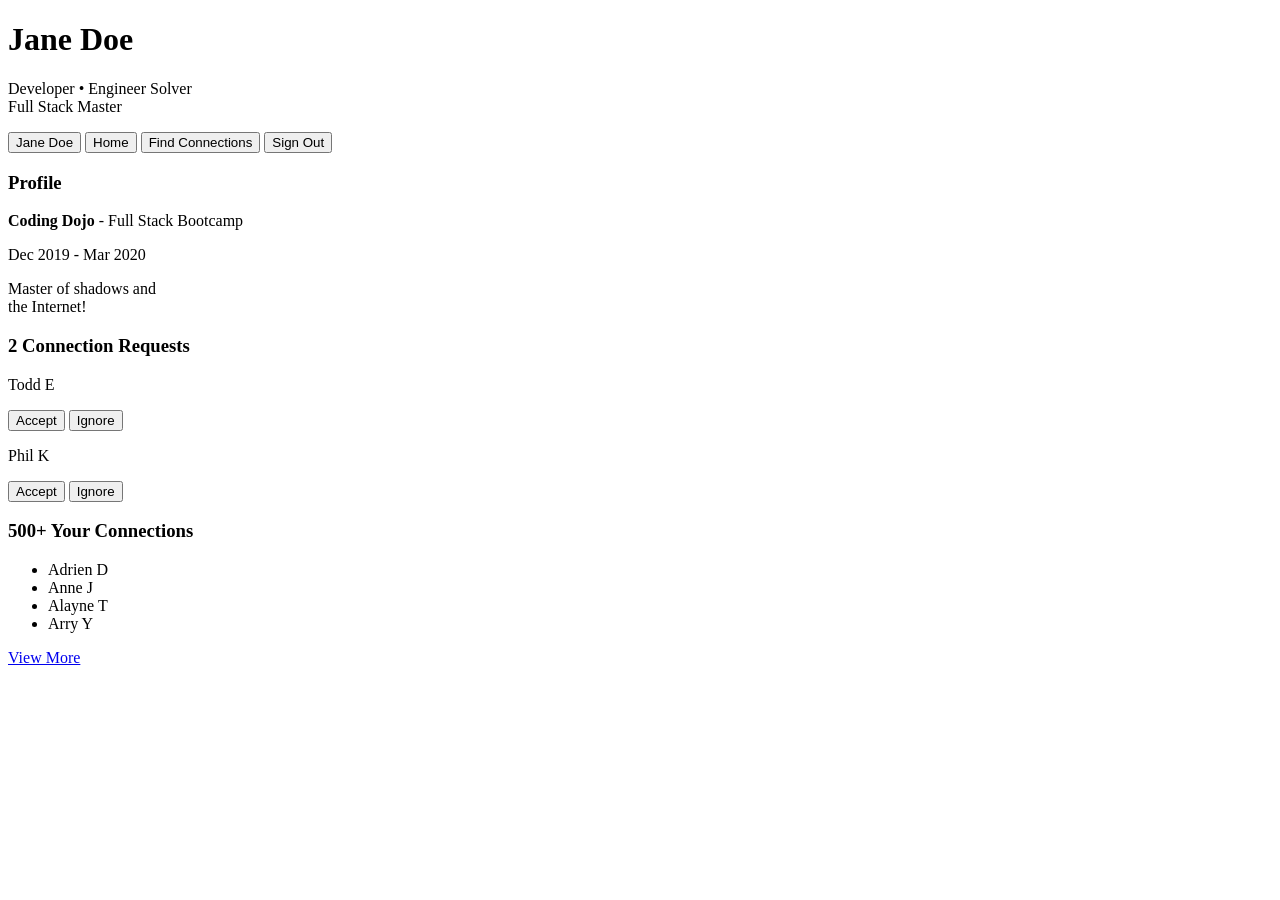
==== Week_1/Day_4/Core/ProfilePage/index.html @ eab5491f "Fizzbuzz" ====
<!DOCTYPE html>
<html lang="en">
<head>
    <meta charset="UTF-8">
    <meta name="viewport" content="width=device-width, initial-scale=1.0">
    <title>Profile</title>
    <link rel="stylesheet" href="styles.css">
</head>
<body>
    <div class="window-bar">
        <div class="window-buttons">
            <span class="close"></span>
            <span class="minimize"></span>
            <span class="maximize"></span>
        </div>
    </div>

    <div class="profile-header">
        <div class="profile-image"></div>
        <div class="profile-details">
            <h1>Jane Doe</h1>
            <p>Developer • Engineer Solver<br>Full Stack Master</p>
        </div>
    </div>

    <div class="container">
        <div class="left-section">
            <div class="profile-nav">
                <button>Jane Doe</button>
                <button>Home</button>
                <button>Find Connections</button>
                <button>Sign Out</button>
            </div>

            <div class="education-section">
                <h3>Profile</h3>
                <p><strong>Coding Dojo</strong> - Full Stack Bootcamp</p>
                <p>Dec 2019 - Mar 2020</p>
                <p>Master of shadows and<br>the Internet!</p>
            </div>
        </div>

        <div class="right-section">
            <div class="connection-requests">
                <h3>2 Connection Requests</h3>
                <div class="request">
                    <p>Todd E</p>
                    <button>Accept</button>
                    <button>Ignore</button>
                </div>
                <div class="request">
                    <p>Phil K</p>
                    <button>Accept</button>
                    <button>Ignore</button>
                </div>
            </div>

            <div class="your-connections">
                <h3>500+ Your Connections</h3>
                <ul>
                    <li>Adrien D</li>
                    <li>Anne J</li>
                    <li>Alayne T</li>
                    <li>Arry Y</li>
                </ul>
                <a href="#">View More</a>
            </div>
        </div>
    </div>
</body>
</html>
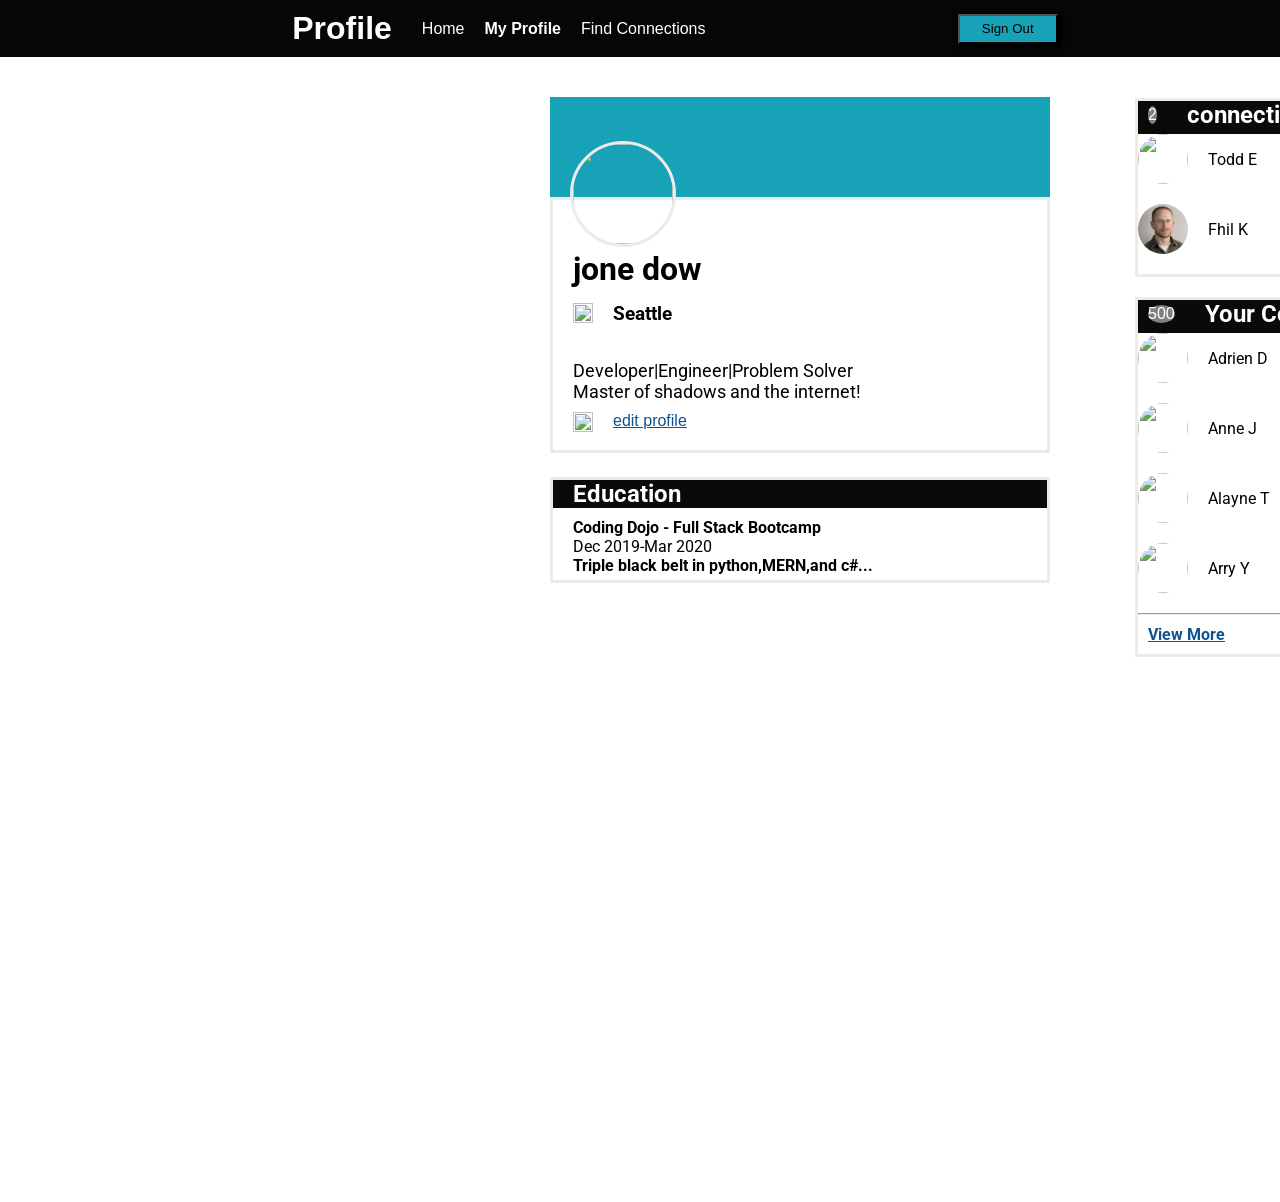
==== commit f50962ba: "Loop_Challenges" ====
--- a/Week_1/Day_4/Core/ProfilePage/index.html
+++ b/Week_1/Day_4/Core/ProfilePage/index.html
@@ -3,69 +3,99 @@
 <head>
     <meta charset="UTF-8">
     <meta name="viewport" content="width=device-width, initial-scale=1.0">
-    <title>Profile</title>
-    <link rel="stylesheet" href="styles.css">
+    <link rel="stylesheet" href="style.css">
+    <title>Profile Page</title>
+    <link rel="preconnect" href="https://fonts.googleapis.com">
+<link rel="preconnect" href="https://fonts.gstatic.com" crossorigin>
+<link href="https://fonts.googleapis.com/css2?family=Afacad+Flux:wght@100..1000&family=Roboto:ital,wght@0,100;0,300;0,400;0,500;0,700;0,900;1,100;1,300;1,400;1,500;1,700;1,900&display=swap" rel="stylesheet">
 </head>
 <body>
-    <div class="window-bar">
-        <div class="window-buttons">
-            <span class="close"></span>
-            <span class="minimize"></span>
-            <span class="maximize"></span>
-        </div>
-    </div>
-
-    <div class="profile-header">
-        <div class="profile-image"></div>
-        <div class="profile-details">
-            <h1>Jane Doe</h1>
-            <p>Developer • Engineer Solver<br>Full Stack Master</p>
-        </div>
-    </div>
-
     <div class="container">
-        <div class="left-section">
-            <div class="profile-nav">
-                <button>Jane Doe</button>
-                <button>Home</button>
-                <button>Find Connections</button>
-                <button>Sign Out</button>
+        <div class="all">
+            <div class="nav">
+                <h1 class="nav-title">Profile</h1>
+                <ul class="nav-links">
+                    <li><a href="#">Home</a></li>
+                    <li><a href="#" class="active">My Profile</a></li>
+                    <li><a href="#">Find Connections</a></li>
+                </ul>
             </div>
-
-            <div class="education-section">
-                <h3>Profile</h3>
-                <p><strong>Coding Dojo</strong> - Full Stack Bootcamp</p>
-                <p>Dec 2019 - Mar 2020</p>
-                <p>Master of shadows and<br>the Internet!</p>
+            <div class="Sign">
+                <ul>
+                    <li><button class="btn">Sign Out</button></li>
+                </ul>
             </div>
         </div>
-
-        <div class="right-section">
-            <div class="connection-requests">
-                <h3>2 Connection Requests</h3>
-                <div class="request">
-                    <p>Todd E</p>
-                    <button>Accept</button>
-                    <button>Ignore</button>
-                </div>
-                <div class="request">
-                    <p>Phil K</p>
-                    <button>Accept</button>
-                    <button>Ignore</button>
+        <div class="c-1">
+            <div class="line-1">
+                <img class="user" src="/ProfilePage/images/jane-m.jpg" alt="">
+            </div>
+            <div class="line-2">
+                <div class="col">
+                    <h1>jone dow</h1>
+                    <div class="loc">
+                        <img src="/ProfilePage/images/map-marker.png" alt=""><h3>Seattle</h3>
+                    </div>
+                    <p>Developer|Engineer|Problem Solver 
+                        <br>Master of shadows and the internet!
+                    </p>
+                    <div class="edit">
+                        <img src="/ProfilePage/images/gear.png" alt="">
+                        <a class="ed" href="#">edit profile</a>
+                    </div>
                 </div>
             </div>
-
-            <div class="your-connections">
-                <h3>500+ Your Connections</h3>
-                <ul>
-                    <li>Adrien D</li>
-                    <li>Anne J</li>
-                    <li>Alayne T</li>
-                    <li>Arry Y</li>
-                </ul>
-                <a href="#">View More</a>
+        </div>
+        <div class="c-2">
+            <div class="edu"><h2>Education</h2></div>
+            <div class="pa">
+                <div class="ph">Coding Dojo - Full Stack Bootcamp</div>
+                <div class="ph-2">Dec 2019-Mar 2020</div>
+                <div class="ph">Triple black belt in python,MERN,and c#...</div>
+            </div>
+        </div>
+        <div class="c-3">
+            <div class="con"><span>2</span><h2>connection requests</h2> </div>
+            <div>
+                <div class="i-pro">
+                    <img class="pro" src="/ProfilePage/images/todd-s.jpg" alt="">
+                    Todd E
+                    <img class="acc" src="/ProfilePage/images/accept-circle.png">
+                    <img class="close" src="/ProfilePage/images/close-circle.png" alt="">
+                </div>
+                <div class="i-pro">
+                    <img class="pro" src="images/phil-s.jpg" alt="">
+                    Fhil K
+                    <img class="acc" src="/ProfilePage/images/accept-circle.png">
+                    <img class="close" src="/ProfilePage/images/close-circle.png" alt="">
+                </div>
+            </div>
+        </div>
+        <div class="c-4">
+            <div class="con"><span>500</span>  <h2>Your Connections</h2></div>
+            <div>
+                <div class="i-pro">
+                    <img class="pro" src="/ProfilePage/images/adrien-s.jpg" alt="">
+                    Adrien D
+                </div>
+                <div class="i-pro">
+                    <img class="pro" src="/ProfilePage/images/anne-s.jpg" alt="">
+                    Anne J
+                </div>
+                <div class="i-pro">
+                    <img class="pro" src="/ProfilePage/images/alayne-s.jpg" alt="">
+                    Alayne T
+                </div>
+                <div class="i-pro">
+                    <img class="pro" src="/ProfilePage/images/arry-s.jpg" alt="">
+                    Arry Y
+                </div>
+            </div>
+            <hr>
+            <div>
+                <a href="#"><h4>View More</h4></a>
             </div>
         </div>
     </div>
 </body>
-</html>
+</html>
--- a/Week_1/Day_4/Core/ProfilePage/style.css
+++ b/Week_1/Day_4/Core/ProfilePage/style.css
@@ -0,0 +1,228 @@
+*{
+    margin: 0;
+    padding: 0;
+    font-family: 'Roboto';
+}
+
+.all{
+    display: flex;
+    justify-content: space-evenly;
+    background-color: #070505;
+    padding:10px;
+    align-items: center;
+    padding-left: 100px;
+}
+.nav{
+    display: flex;
+}
+.nav-title{
+    color: white;
+    font-family: Arial, Helvetica, sans-serif;
+}
+.active{
+    font-weight: bold;
+    text-decoration: none;
+}
+
+.btn{
+    background-color:#17A2B8;
+    box-shadow:2px 2px 2px 2px;
+    font-family: Arial, Helvetica, sans-serif;
+    width: 100px;
+    height: 30px;
+}
+.nav-links{
+    display: flex;
+    justify-content: center;
+    align-items: center;
+    padding-left: 30px;
+}
+li{
+    display: flex;
+    color: #333333;
+    text-decoration: none;
+    padding-right: 20px;
+}
+a{
+    color: white;
+    text-decoration: none;
+    font-family: Arial, Helvetica, sans-serif;
+}
+ul{
+    padding-left: 40px;
+}
+*{
+    margin: 0;
+    padding: 0;
+}
+
+.c-1{
+    width: 500px;
+    height: 500px;
+    position: relative;
+    left: 550px;
+    top: 40px;
+}
+.line-1{
+    width: 500px;
+    height: 100px;
+    background-color: #17A2B8;
+
+}
+.line-2{
+    width: 494px;
+    height: 250px;
+    background-color:white;
+    border: solid rgb(236,235,232);
+}
+img{
+    width: 20px;
+    height: 20px;
+    margin-right: 20px;
+}
+.user{
+    position:relative;
+    top: 44px;
+    width: 100px;
+    height: 100px;
+    margin-left: 20px;
+    border-radius:100% ;
+    border: solid rgb(236,235,232);
+}
+.edit{
+    display: flex;
+    position: relative;
+    top: 60px;
+}
+.loc{
+    display: flex;
+    position: relative;
+    top: 15px;
+    width: 5px;
+}
+p{
+    position: relative;
+    top: 50px;
+}
+.col{
+    position: relative;
+    top: 50px;
+    left: 20px;
+} 
+span{
+    font-size:medium;
+    font-family:Arial, Helvetica, sans-serif;
+    border-radius: 100%;
+    background-color: grey;
+    margin-top: 5px;
+    margin-right: 10px;
+    margin-left: 10px;
+    margin-bottom: 10px;
+    color: white;
+}
+p{
+    font-size:large;
+}
+.ed{
+    color: #0C5394;
+    text-decoration: underline;
+}
+.c-2{
+    position: relative;
+    left: 550px;
+    bottom: 80px;
+    width: 494px;
+    height: 100px;
+    background-color:white;
+    border: solid rgb(236,235,232);
+}
+.edu{
+    background-color: #0a0a0a;
+}
+.pa{
+    position: relative;
+    left: 20px;
+    top: 10px;
+}
+.ph{
+    font-weight:bold;
+}
+
+.c-3{
+    position: relative;
+    left: 1135px;
+    bottom: 565px;
+    width: 300px;
+    height: auto;
+    background-color:white;
+    border: solid rgb(236,235,232);
+}
+.con{
+    background-color: #0a0a0a;
+}
+.acc{
+    position: relative;
+    left: 100px;
+    height: 30px;
+    width: 30px;
+}
+.close{
+    position: relative;
+    left:100px ;
+    height: 30px;
+    width: 30px;
+}
+.i-pro{
+    display: flex;
+    align-items: center;
+    margin-bottom: 20px;
+}
+.pro{
+    border-radius: 100%;
+    width: 50px;
+    height: 50px;
+}
+.c-4{
+    position: relative;
+    left: 1135px;
+    bottom: 545px;
+    width: 300px;
+    height: auto;
+    background-color:white;
+    border: solid rgb(236,235,232);
+}
+.con{
+    background-color: #0a0a0a;
+    display: flex;
+}
+.acc{
+    position: relative;
+    left: 100px;
+    height: 30px;
+    width: 30px;
+}
+.close{
+    position: relative;
+    left:100px ;
+    height: 30px;
+    width: 30px;
+}
+.i-pro{
+    display: flex;
+    align-items: center;
+    margin-bottom: 20px;
+}
+.pro{
+    border-radius: 100%;
+    width: 50px;
+    height: 50px;
+}
+h4{
+    color: #0C5394;
+    text-decoration: underline;
+    margin:10px;
+}
+h2{
+    color: white;
+    margin-left: 20px;
+}
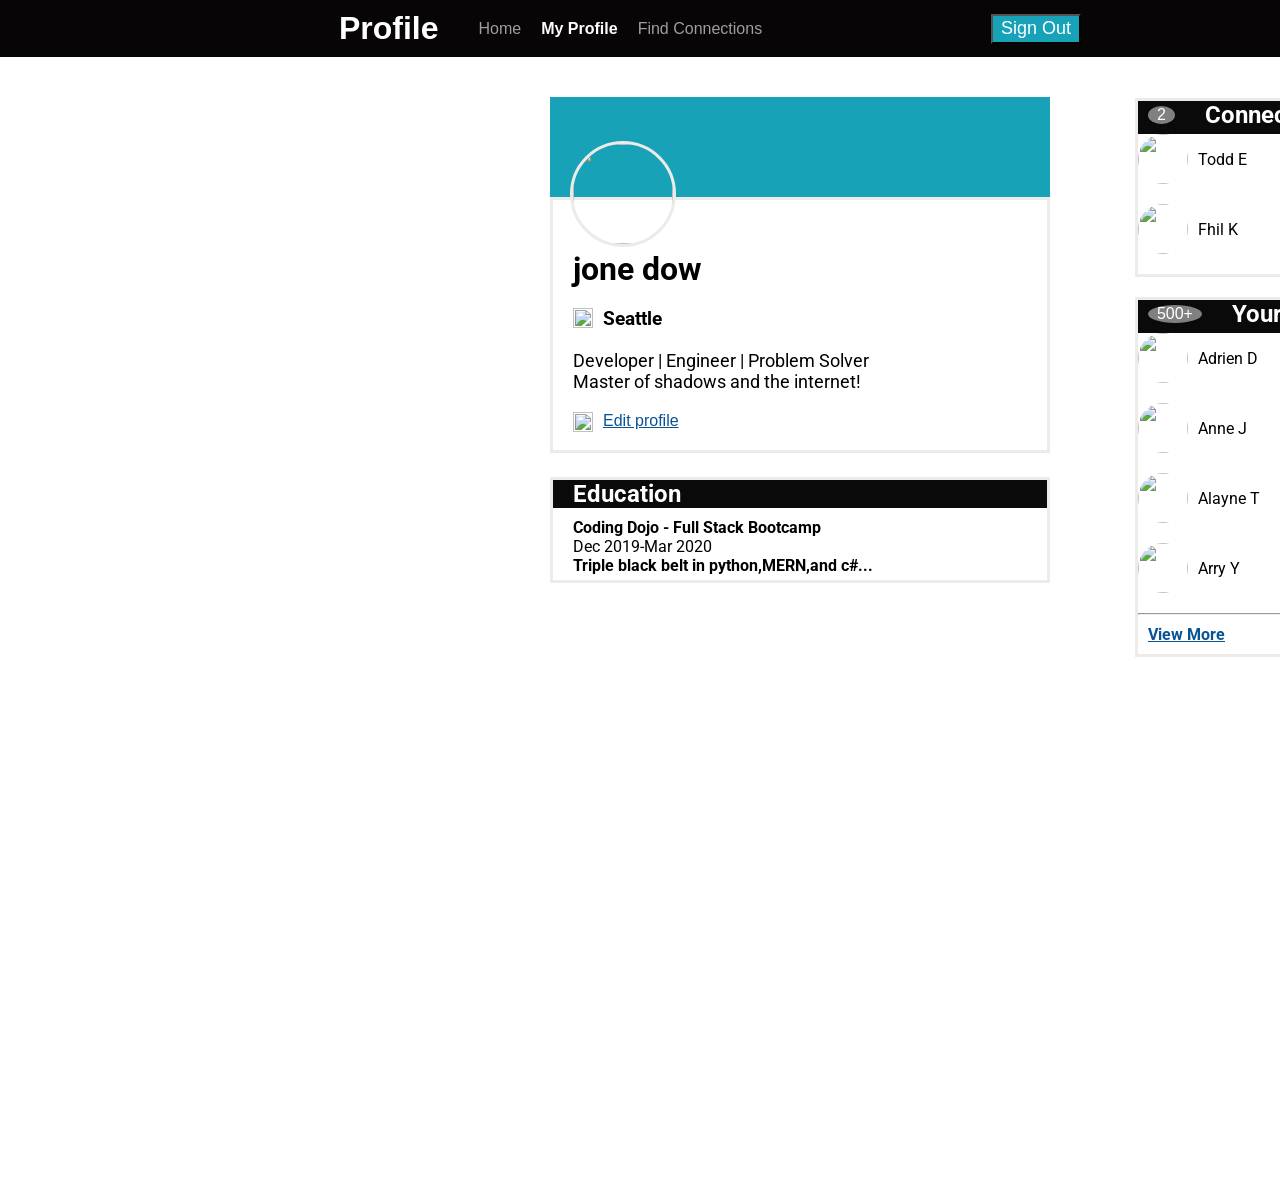
==== commit f938d8be: "Profile_Page" ====
--- a/Week_1/Day_4/Core/ProfilePage/index.html
+++ b/Week_1/Day_4/Core/ProfilePage/index.html
@@ -4,98 +4,99 @@
     <meta charset="UTF-8">
     <meta name="viewport" content="width=device-width, initial-scale=1.0">
     <link rel="stylesheet" href="style.css">
-    <title>Profile Page</title>
     <link rel="preconnect" href="https://fonts.googleapis.com">
 <link rel="preconnect" href="https://fonts.gstatic.com" crossorigin>
 <link href="https://fonts.googleapis.com/css2?family=Afacad+Flux:wght@100..1000&family=Roboto:ital,wght@0,100;0,300;0,400;0,500;0,700;0,900;1,100;1,300;1,400;1,500;1,700;1,900&display=swap" rel="stylesheet">
+    <title>Profile_Page</title>
 </head>
 <body>
     <div class="container">
         <div class="all">
-            <div class="nav">
-                <h1 class="nav-title">Profile</h1>
-                <ul class="nav-links">
-                    <li><a href="#">Home</a></li>
-                    <li><a href="#" class="active">My Profile</a></li>
-                    <li><a href="#">Find Connections</a></li>
-                </ul>
-            </div>
-            <div class="Sign">
-                <ul>
-                    <li><button class="btn">Sign Out</button></li>
-                </ul>
+                <div class="navig">
+                <h1 class="navtitle">Profile</h1>
+            <ul class="navlink">
+                        <li><a href="#">Home</a></li>
+                        <li><a href="#" class="Tag">My Profile</a></li>
+                        <li><a href="#">Find Connections</a></li>
+                    </ul>
+                </div>
+            <div>
+                    <ul>
+                        <li><button class="btn">Sign Out</button></li>
+                    </ul>
             </div>
         </div>
-        <div class="c-1">
-            <div class="line-1">
-                <img class="user" src="/ProfilePage/images/jane-m.jpg" alt="">
-            </div>
-            <div class="line-2">
-                <div class="col">
+        <div class="UserCard">
+            <div class="L1">
+                <img class="Pic" src="/images/jane-m.jpg" alt="">
+        </div>
+        <div class="L2">
+            <div class="column">
                     <h1>jone dow</h1>
-                    <div class="loc">
-                        <img src="/ProfilePage/images/map-marker.png" alt=""><h3>Seattle</h3>
-                    </div>
-                    <p>Developer|Engineer|Problem Solver 
+                <div class="location">
+                        <img src="/images/map-marker.png" alt=""><h3>Seattle</h3>
+                </div>
+                    <p>Developer | Engineer | Problem Solver 
                         <br>Master of shadows and the internet!
                     </p>
-                    <div class="edit">
-                        <img src="/ProfilePage/images/gear.png" alt="">
-                        <a class="ed" href="#">edit profile</a>
+                    <div class="Settings">
+                        <img src="/images/gear.png" alt="">
+                        <a class="edit" href="#">Edit profile</a>
                     </div>
                 </div>
             </div>
         </div>
-        <div class="c-2">
-            <div class="edu"><h2>Education</h2></div>
-            <div class="pa">
-                <div class="ph">Coding Dojo - Full Stack Bootcamp</div>
-                <div class="ph-2">Dec 2019-Mar 2020</div>
-                <div class="ph">Triple black belt in python,MERN,and c#...</div>
+        <div class="CV">
+            <div class="Level"><h2>Education</h2></div>
+            <div class="Bio">
+                <div class="l1">Coding Dojo - Full Stack Bootcamp</div>
+                <div>Dec 2019-Mar 2020</div>
+                <div class="l1">Triple black belt in python,MERN,and c#...</div>
             </div>
         </div>
-        <div class="c-3">
-            <div class="con"><span>2</span><h2>connection requests</h2> </div>
+        <div class="Request">
+            <div class="List">
+                <span>&nbsp; 2 &nbsp;</span><h2>Connection requests</h2> </div>
             <div>
-                <div class="i-pro">
-                    <img class="pro" src="/ProfilePage/images/todd-s.jpg" alt="">
+                <div class="names">
+                    <img class="tech" src="/images/todd-s.jpg" alt="">
                     Todd E
-                    <img class="acc" src="/ProfilePage/images/accept-circle.png">
-                    <img class="close" src="/ProfilePage/images/close-circle.png" alt="">
+                    <img class="account1" src="/images/accept-circle.png" alt="">
+                    <img class="Deny1" src="/images/close-circle.png" alt="">
                 </div>
-                <div class="i-pro">
-                    <img class="pro" src="images/phil-s.jpg" alt="">
+                <div class="names">
+                    <img class="tech" src="/images/phil-s.jpg" alt="">
                     Fhil K
-                    <img class="acc" src="/ProfilePage/images/accept-circle.png">
-                    <img class="close" src="/ProfilePage/images/close-circle.png" alt="">
+                    <img class="account" src="/images/accept-circle.png" alt="">
+                    <img class="Deny" src="/images/close-circle.png" alt="">
                 </div>
             </div>
         </div>
-        <div class="c-4">
-            <div class="con"><span>500</span>  <h2>Your Connections</h2></div>
-            <div>
-                <div class="i-pro">
-                    <img class="pro" src="/ProfilePage/images/adrien-s.jpg" alt="">
+            <div class="Con">
+                <div class="List"><span>&nbsp; 500+ &nbsp;</span><h2>Your Connections</h2></div>
+                    <div>
+                <div class="names">
+                    <img class="tech" src="/images/adrien-s.jpg" alt="">
                     Adrien D
-                </div>
-                <div class="i-pro">
-                    <img class="pro" src="/ProfilePage/images/anne-s.jpg" alt="">
+                    </div>
+                <div class="names">
+                    <img class="tech" src="/images/anne-s.jpg" alt="">
                     Anne J
                 </div>
-                <div class="i-pro">
-                    <img class="pro" src="/ProfilePage/images/alayne-s.jpg" alt="">
-                    Alayne T
-                </div>
-                <div class="i-pro">
-                    <img class="pro" src="/ProfilePage/images/arry-s.jpg" alt="">
+                    <div class="names">
+                        <img class="tech" src="/images/alayne-s.jpg" alt="">
+                            Alayne T
+                    </div>
+                <div class="names">
+                    <img class="tech" src="/images/arry-s.jpg" alt="">
                     Arry Y
                 </div>
+                </div>
+                    <hr>
+                <div>
+                    <a href="#"><h4>View More</h4></a>
+                </div>
             </div>
-            <hr>
-            <div>
-                <a href="#"><h4>View More</h4></a>
-            </div>
-        </div>
     </div>
 </body>
 </html>
--- a/Week_1/Day_4/Core/ProfilePage/style.css
+++ b/Week_1/Day_4/Core/ProfilePage/style.css
@@ -1,7 +1,7 @@
 *{
     margin: 0;
     padding: 0;
-    font-family: 'Roboto';
+    font-family: Roboto;
 }
 
 .all{
@@ -10,33 +10,43 @@
     background-color: #070505;
     padding:10px;
     align-items: center;
-    padding-left: 100px;
-}
-.nav{
-    display: flex;
-}
-.nav-title{
-    color: white;
-    font-family: Arial, Helvetica, sans-serif;
-}
-.active{
-    font-weight: bold;
-    text-decoration: none;
-}
-
+    padding-left: 170px;
+}
+.navig{
+    display: flex;
+}
+.navtitle{
+    color: white;
+    font-family: Arial, Helvetica, sans-serif;  
+}
+.navlink{
+    display: flex;
+    justify-content: center;
+    align-items: center;
+}
 .btn{
     background-color:#17A2B8;
-    box-shadow:2px 2px 2px 2px;
+    box-shadow: 4px;
     font-family: Arial, Helvetica, sans-serif;
-    width: 100px;
-    height: 30px;
-}
-.nav-links{
-    display: flex;
-    justify-content: center;
-    align-items: center;
-    padding-left: 30px;
-}
+    width: 90px;
+    height: 30px;
+    font-size: large;
+    color: white;
+}
+.UserCard{
+    width: 500px;
+    height: 500px;
+    position: relative;
+    left: 550px;
+    top: 40px;
+}
+.location{
+    display: flex;
+    position: relative;
+    top: 20px;
+    width: 10px;
+}
+
 li{
     display: flex;
     color: #333333;
@@ -44,32 +54,24 @@
     padding-right: 20px;
 }
 a{
-    color: white;
+    color: rgb(160, 157, 157);
     text-decoration: none;
     font-family: Arial, Helvetica, sans-serif;
 }
+.Tag{
+    font-weight: bold;
+    text-decoration: none;
+    color: white;
+}
 ul{
     padding-left: 40px;
 }
-*{
-    margin: 0;
-    padding: 0;
-}
-
-.c-1{
-    width: 500px;
-    height: 500px;
-    position: relative;
-    left: 550px;
-    top: 40px;
-}
-.line-1{
+.L1{
     width: 500px;
     height: 100px;
     background-color: #17A2B8;
-
-}
-.line-2{
+}
+.L2{
     width: 494px;
     height: 250px;
     background-color:white;
@@ -78,9 +80,9 @@
 img{
     width: 20px;
     height: 20px;
-    margin-right: 20px;
-}
-.user{
+    margin-right: 10px;
+}
+.Pic{
     position:relative;
     top: 44px;
     width: 100px;
@@ -89,22 +91,12 @@
     border-radius:100% ;
     border: solid rgb(236,235,232);
 }
-.edit{
+.Settings{
     display: flex;
     position: relative;
     top: 60px;
 }
-.loc{
-    display: flex;
-    position: relative;
-    top: 15px;
-    width: 5px;
-}
-p{
-    position: relative;
-    top: 50px;
-}
-.col{
+.column{
     position: relative;
     top: 50px;
     left: 20px;
@@ -120,14 +112,12 @@
     margin-bottom: 10px;
     color: white;
 }
-p{
-    font-size:large;
-}
-.ed{
-    color: #0C5394;
+.edit{
+    color: #085394;
     text-decoration: underline;
-}
-.c-2{
+    
+}
+.CV{
     position: relative;
     left: 550px;
     bottom: 80px;
@@ -136,19 +126,7 @@
     background-color:white;
     border: solid rgb(236,235,232);
 }
-.edu{
-    background-color: #0a0a0a;
-}
-.pa{
-    position: relative;
-    left: 20px;
-    top: 10px;
-}
-.ph{
-    font-weight:bold;
-}
-
-.c-3{
+.Request{
     position: relative;
     left: 1135px;
     bottom: 565px;
@@ -157,32 +135,7 @@
     background-color:white;
     border: solid rgb(236,235,232);
 }
-.con{
-    background-color: #0a0a0a;
-}
-.acc{
-    position: relative;
-    left: 100px;
-    height: 30px;
-    width: 30px;
-}
-.close{
-    position: relative;
-    left:100px ;
-    height: 30px;
-    width: 30px;
-}
-.i-pro{
-    display: flex;
-    align-items: center;
-    margin-bottom: 20px;
-}
-.pro{
-    border-radius: 100%;
-    width: 50px;
-    height: 50px;
-}
-.c-4{
+.Con{
     position: relative;
     left: 1135px;
     bottom: 545px;
@@ -191,38 +144,69 @@
     background-color:white;
     border: solid rgb(236,235,232);
 }
-.con{
+.Level{
     background-color: #0a0a0a;
-    display: flex;
-}
-.acc{
+}
+.Bio{
+    position: relative;
+    left: 20px;
+    top: 10px;
+}
+.l1{
+    font-weight:bold;
+}
+.List{
+    background-color: #0a0a0a;
+    display: flex;
+}
+.account{
     position: relative;
     left: 100px;
     height: 30px;
     width: 30px;
 }
-.close{
+.account1{
+    position: relative;
+    left: 90px;
+    height: 30px;
+    width: 30px;
+    
+}
+.Deny{
     position: relative;
     left:100px ;
     height: 30px;
     width: 30px;
 }
-.i-pro{
+.Deny1{
+    position: relative;
+    left:90px ;
+    height: 30px;
+    width: 30px;
+    padding-right: 10px;
+}
+.names{
     display: flex;
     align-items: center;
     margin-bottom: 20px;
 }
-.pro{
+.tech{
     border-radius: 100%;
     width: 50px;
     height: 50px;
 }
+h2{
+    color: white;
+    margin-left: 20px;
+}
 h4{
-    color: #0C5394;
+    color: #085394;
     text-decoration: underline;
     margin:10px;
 }
-h2{
-    color: white;
-    margin-left: 20px;
-}+p{
+    position: relative;
+    top: 40px;
+    font-size:large;
+}
+
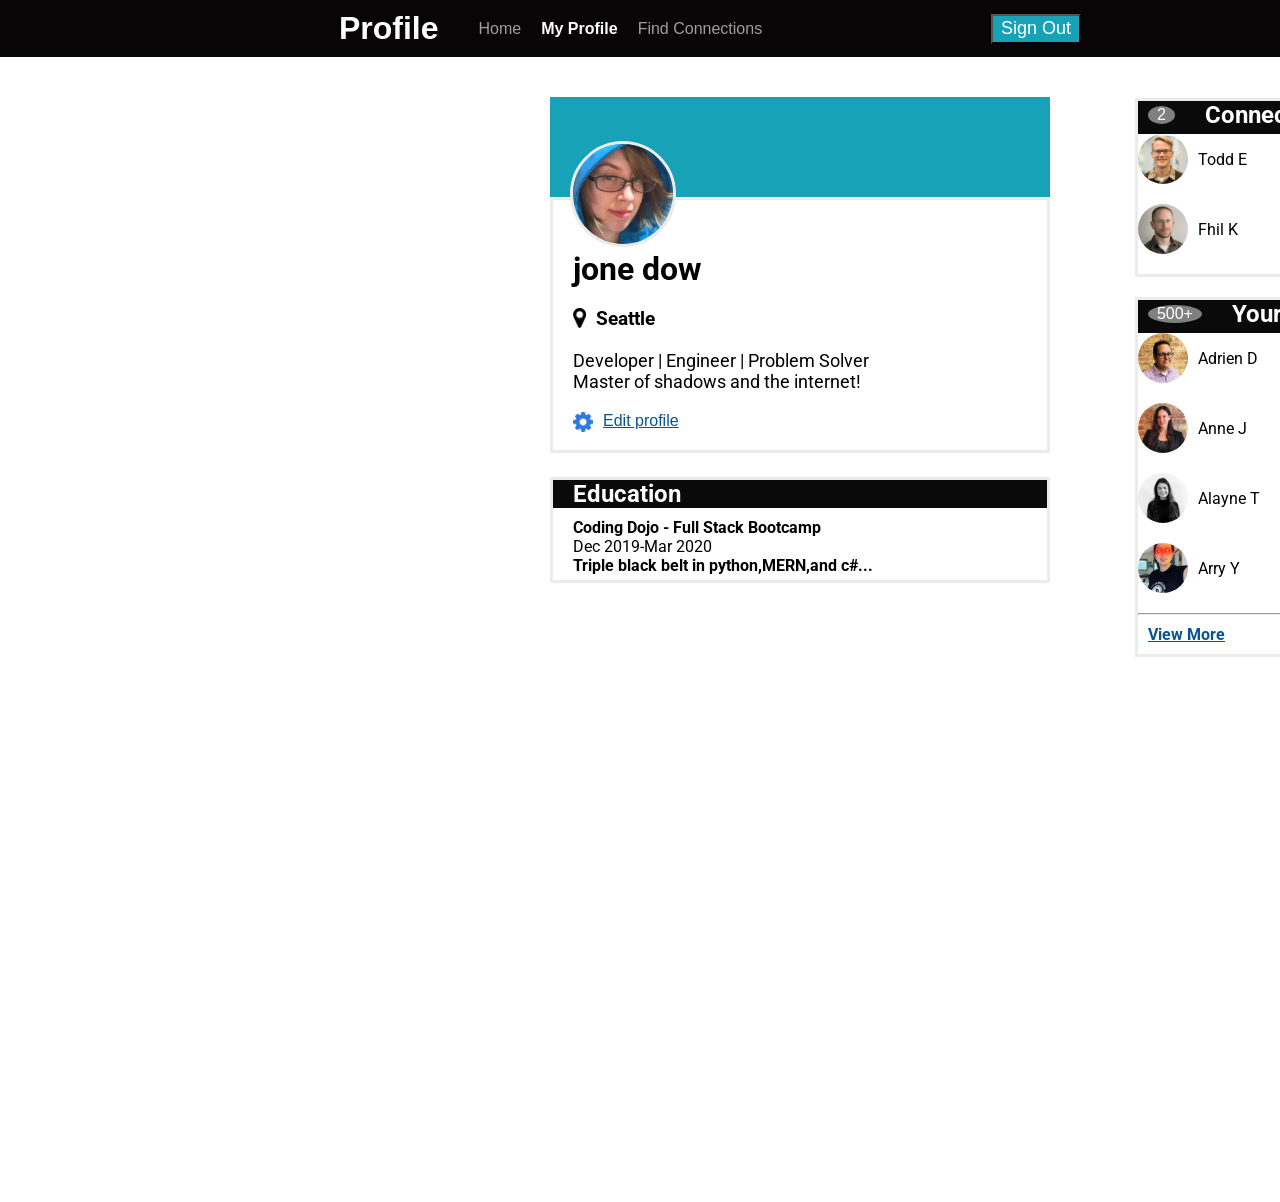
==== commit 9492bfce: "FixedProfilePageImages" ====
--- a/Week_1/Day_4/Core/ProfilePage/index.html
+++ b/Week_1/Day_4/Core/ProfilePage/index.html
@@ -28,19 +28,19 @@
         </div>
         <div class="UserCard">
             <div class="L1">
-                <img class="Pic" src="/images/jane-m.jpg" alt="">
+                <img class="Pic" src="./images/jane-m.jpg" alt="">
         </div>
         <div class="L2">
             <div class="column">
                     <h1>jone dow</h1>
                 <div class="location">
-                        <img src="/images/map-marker.png" alt=""><h3>Seattle</h3>
+                        <img src="./images/map-marker.png" alt=""><h3>Seattle</h3>
                 </div>
                     <p>Developer | Engineer | Problem Solver 
                         <br>Master of shadows and the internet!
                     </p>
                     <div class="Settings">
-                        <img src="/images/gear.png" alt="">
+                        <img src="./images/gear.png" alt="">
                         <a class="edit" href="#">Edit profile</a>
                     </div>
                 </div>
@@ -59,16 +59,16 @@
                 <span>&nbsp; 2 &nbsp;</span><h2>Connection requests</h2> </div>
             <div>
                 <div class="names">
-                    <img class="tech" src="/images/todd-s.jpg" alt="">
+                    <img class="tech" src="./images/todd-s.jpg" alt="">
                     Todd E
-                    <img class="account1" src="/images/accept-circle.png" alt="">
-                    <img class="Deny1" src="/images/close-circle.png" alt="">
+                    <img class="account1" src="./images/accept-circle.png" alt="">
+                    <img class="Deny1" src="./images/close-circle.png" alt="">
                 </div>
                 <div class="names">
-                    <img class="tech" src="/images/phil-s.jpg" alt="">
+                    <img class="tech" src="./images/phil-s.jpg" alt="">
                     Fhil K
-                    <img class="account" src="/images/accept-circle.png" alt="">
-                    <img class="Deny" src="/images/close-circle.png" alt="">
+                    <img class="account" src="./images/accept-circle.png" alt="">
+                    <img class="Deny" src="./images/close-circle.png" alt="">
                 </div>
             </div>
         </div>
@@ -76,19 +76,19 @@
                 <div class="List"><span>&nbsp; 500+ &nbsp;</span><h2>Your Connections</h2></div>
                     <div>
                 <div class="names">
-                    <img class="tech" src="/images/adrien-s.jpg" alt="">
+                    <img class="tech" src="./images/adrien-s.jpg" alt="">
                     Adrien D
                     </div>
                 <div class="names">
-                    <img class="tech" src="/images/anne-s.jpg" alt="">
+                    <img class="tech" src="./images/anne-s.jpg" alt="">
                     Anne J
                 </div>
                     <div class="names">
-                        <img class="tech" src="/images/alayne-s.jpg" alt="">
+                        <img class="tech" src="./images/alayne-s.jpg" alt="">
                             Alayne T
                     </div>
                 <div class="names">
-                    <img class="tech" src="/images/arry-s.jpg" alt="">
+                    <img class="tech" src="./images/arry-s.jpg" alt="">
                     Arry Y
                 </div>
                 </div>
